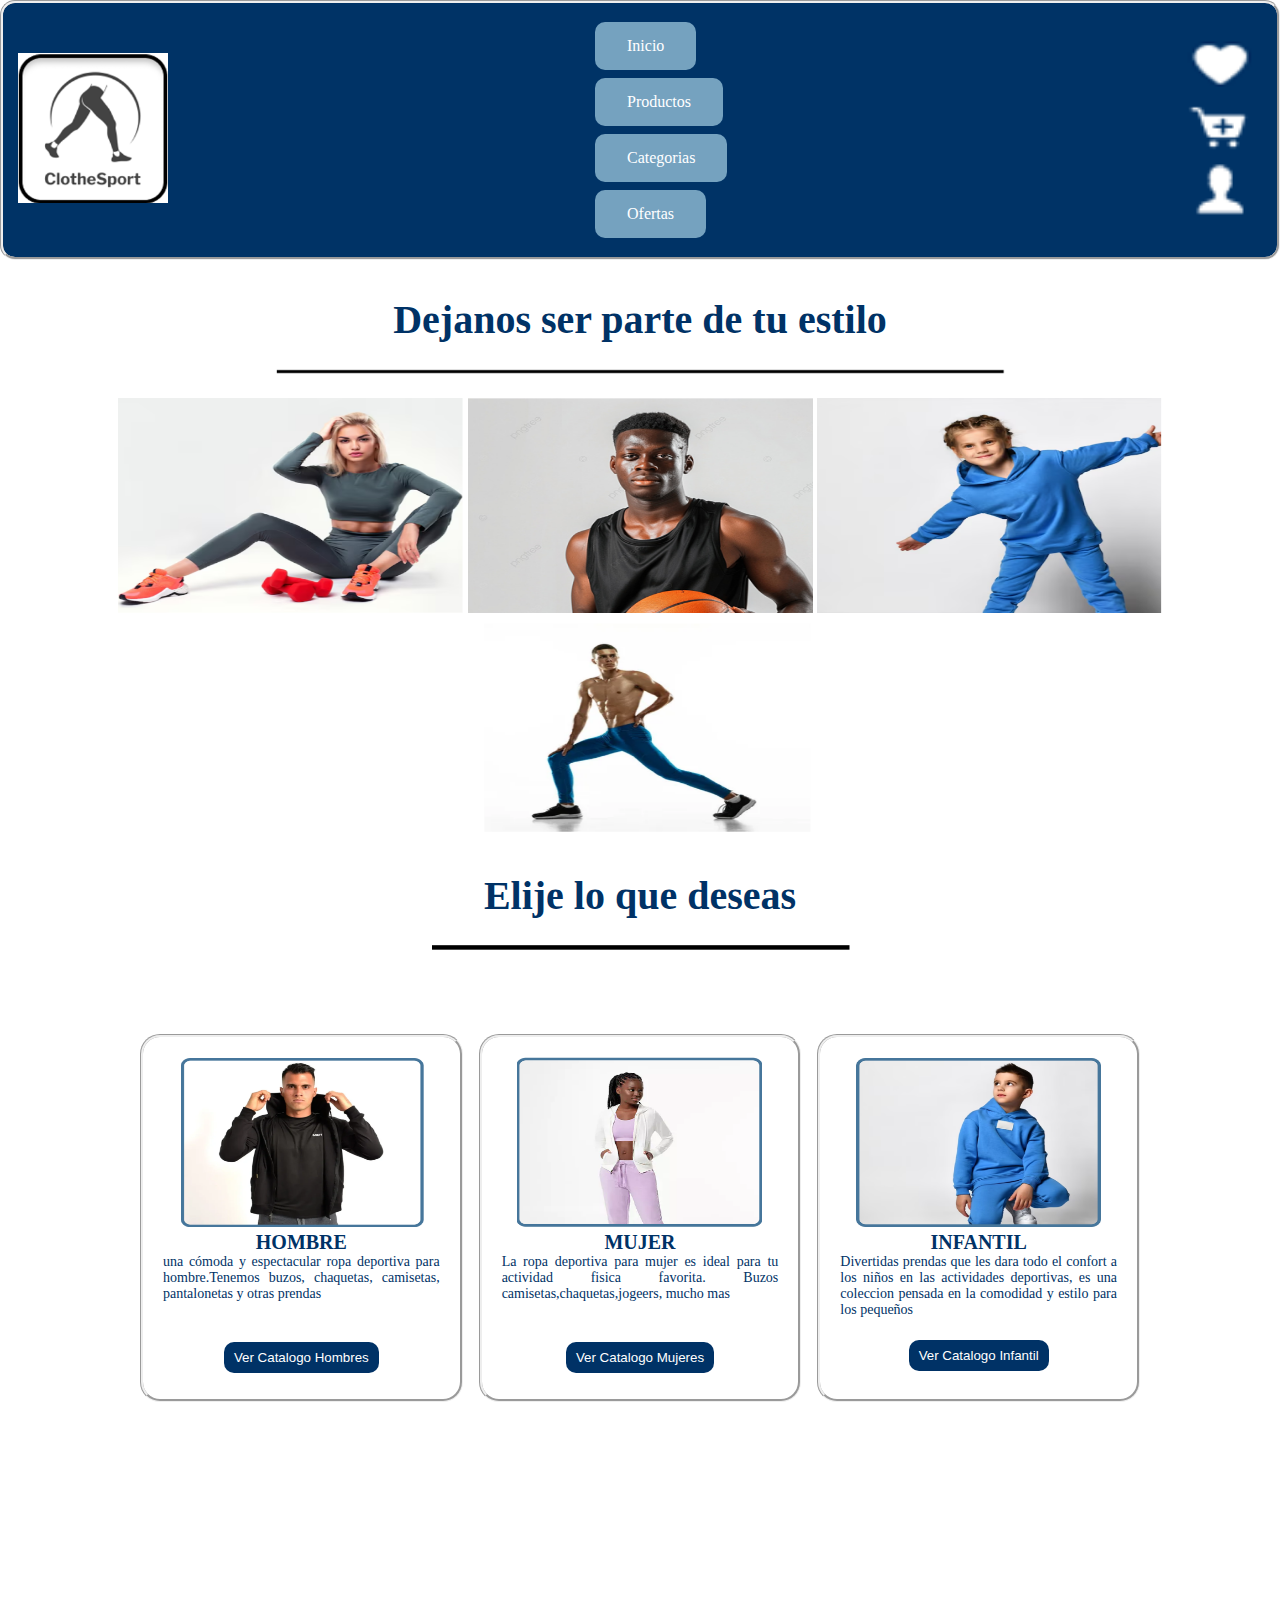
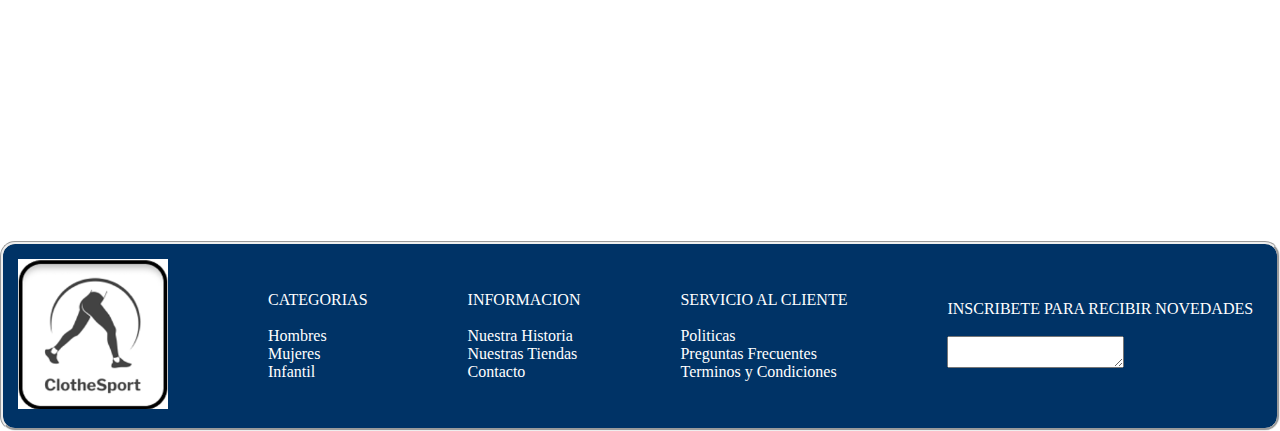
==== desktopP/indexDes.html @ 978c83f0 "se agrega la Home del proyecto" ====
<!DOCTYPE html>
<html lang="en">
  <head>
    <meta charset="UTF-8" />
    <meta name="viewport" content="width=device-width, initial-scale=1.0" />
    <title>Home</title>
    <link rel="stylesheet" href="./styloedi.css" />
  </head>
  <body>
    <header id="cabecera">
      <div>
        <img
          class="principal"
          src="./images/Captura de pantalla 2024-09-27 171202.png"
          width="150"
          height="150"
        />
      </div>
      <div>
        <button class="btnsucess">Inicio</button>
        <button class="btnsucess">Productos</button>
        <button class="btnsucess">Categorias</button>
        <button class="btnsucess">Ofertas</button>
      </div>
      <nav>
        <a class="imagenes" href=""
          ><img src="./images/corazon2.png" width="90" height="60" alt=""
        /></a>
        <a class="imagenes" href=""
          ><img src="./images/carronuevo.png" width="90" height="60" alt=""
        /></a>
        <a href=""
          ><img src="./images/usuario.png" width="90" height="60" alt=""
        /></a>
      </nav>
    </header>
    <br />
    <br />
    <div id="contenedor">
      <h1 class="titulo">Dejanos ser parte de tu estilo</h1>
      <br />
      <img
        class="image"
        src="./images/raya.png"
        width="730"
        height="15"
        alt=""
      /><br /><br />
      <img
        class="imagen"
        src="./images/mujer1.png"
        width="345"
        height="215"
        alt=""
      />
      <img
        class="imagen"
        src="./images/hombrebasket.png"
        width="345"
        height="215"
        alt=""
      />
      <img
        class="imagen"
        src="./images/infantil.png"
        width="345"
        height="215"
        alt=""
      />
      <img
        class="imagen"
        src="./images/hombresport.png"
        width="345"
        height="215"
        alt=""
      />
      <div>
        <br /><br />
        <h1 class="titulo">Elije lo que deseas</h1>
        <br />
        <img
          src="./images/raya2.png"
          width="420"
          height="15"
          alt=""
        /><br /><br />
      </div>
    </div>
    <section class="catalogos">
      <div class="grid-container">
        <div class="grid-item">
           <img
            src="./images/hombrecatalogo.png"
            width="245"
            height="170"
            alt=""
          />
          <h3 class="titulocard">HOMBRE</h3>
          <p class="texto">
            una cómoda y espectacular ropa deportiva para hombre.Tenemos buzos,
            chaquetas, camisetas, pantalonetas y otras prendas
          </p><br><br>
          <button class="btncatalogo">Ver Catalogo Hombres</button>                  
        </div>
        <div class="grid-item">
          <img src="./images/mujercatalogo.png"  width="245" height="170" alt="">
          <h3 class="titulocard">MUJER</h3>
          <P class="texto">
            La ropa deportiva para mujer es ideal para tu actividad fisica favorita. Buzos camisetas,chaquetas,jogeers, mucho mas
          </P><br><br>
          <button class="btncatalogo">Ver Catalogo Mujeres</button>
        </div>
        <div class="grid-item">
         <img src="./images/infantilcatalogo.png" width="245" height="170" alt="">
         <h3 class="titulocard">INFANTIL</h3>
         <P class="texto">
          Divertidas prendas que les dara todo el confort a los niños en las actividades deportivas, es una coleccion pensada en la comodidad y estilo para los pequeños
        </P><br>
        <button class="btncatalogo">Ver Catalogo Infantil</button>
        </div>         
    </section>
    <footer id="cabeceraf">
      <div>
        <img
          class="principal"
          src="./images/Captura de pantalla 2024-09-27 171202.png"
          width="150"
          height="150"
        />
      </div>
      <div>
        <p class="tcategoria">CATEGORIAS</p><br>
        <p class="tcategoria">Hombres</p>
        <p class="tcategoria">Mujeres</p>
        <p class="tcategoria">Infantil</p>
      </div>
      <div>
        <p class="tcategoria">INFORMACION</p><br>
        <p class="tcategoria">Nuestra Historia</p>
        <p class="tcategoria">Nuestras Tiendas</p>
        <p class="tcategoria">Contacto</p>
      </div>
      <div>
        <p class="tcategoria">SERVICIO AL CLIENTE</p><br>
        <p class="tcategoria">Politicas</p>
        <p class="tcategoria">Preguntas Frecuentes</p>
        <p class="tcategoria">Terminos y Condiciones</p>
      </div>
       <div>
        <p class="tcategoria">INSCRIBETE PARA RECIBIR NOVEDADES</p><br>
        <textarea rows="" cols=""></textarea>
       </div>

     
    </footer>
  </body>
</html>
---- desktopP/styloedi.css ----
*{
    box-sizing: border-box;
    margin: 0;
    padding: 0;
    /*max-width: 800px; */
    font-family: "Open Sans", sans-serif;
 
  }

  /*propiedades del body****************************************************************************** */
  body {
    background-color: #FFFFFF ;
  }

  /*inforacion header menu ***************************************************************************/
  #cabecera{
    padding: 15px;  
  background-color: #003366 ;
  border-radius: 20px;
  border-style: groove;  
  display: flex;
  justify-content: left;
   align-items: center;
   gap: 25px;  
   /* Specific Gap */
   row-gap: 25px;
   column-gap: 75px;   
   /* Or shorthand */
   gap: 25px 425px;  
   place-items: center;
   border-radius: 15px;
   font-family: cursive;   
   
}
/*estilo botones*/
.btnsucess{
    background-color: #75A2BF;
    border: none;
    color: white;
    padding: 15px 32px;
    text-align: center; 
    font-size: 16px;
    margin: 4px 2px;    
    border-radius: 10px;
    font-family: cursive;
      
}
.titulo{
    text-align: center;
    font-family: cursive;
    font-size:40px;
    color: #003266;
    
  }
  #contenedor{
    text-align: center;
   
  }
  /*estilos a catalogos*************/

.catalogos{  
  max-width: 1000px;  
  margin: 0 auto;
  text-align: center;
  
}
.grid-container {
  margin-top: 60px;
  margin-bottom: 55px;
 display: grid;
 grid-template-columns: repeat(3, 1fr); /* Crea 3 columnas de igual tamaño */
 grid-template-rows: repeat(2, 368px); /* Crea 3 filas de altura fija de 100px */
 gap: 10px; /* Espacio entre las celdas */
 
}

.grid-item {

 color: #fff;
 text-align: center;
 padding: 20px;
 border-radius: 20px;
 border-style:groove;
}

.titulocard{
  text-align: center;
  font-family: cursive;
  font-size:20px;
  color: #003266;
  
}

.texto{
  text-align: justify;
  font-family: cursive;
  font-size:14px;
  color: #003266;
}

.btncatalogo{
  background-color: #003266;
    border: none;
    color: white;
    padding: 8px 10px;
    text-align: left; 
   
    margin: 4px 2px;    
    border-radius: 10px;
}

#piedepagina {
  background-color: #003266;
  padding: 15px;
  margin: 2px;
  border-radius: 10px;
  display: flex;
  justify-content: space-between;
}

.tcategoria{
  color:white;
  font-family: cursive;
}

/*inforacion footer ***************************************************************************/
#cabeceraf{
  padding: 15px;  
background-color: #003366 ;
border-radius: 20px;
border-style: groove;  
display: flex;
justify-content: left;
 align-items: center;
 gap: 25px;  
 /* Specific Gap */
 row-gap: 25px;
 column-gap: 75px;   
 /* Or shorthand */
 gap: 25px 100px;  
 place-items: left;
 border-radius: 15px;
 font-family: cursive;   
 
}

 /*adaptacion a 600 o menos px***************************************************************************** */
 
 .grid-container {
  display: grid;
  gap: 1rem;
  grid-auto-flow: dense;
  grid-auto-rows: 22rem;
  grid-template-columns: repeat(auto-fill, minmax(min(100%, 15rem), 1fr));
  

}
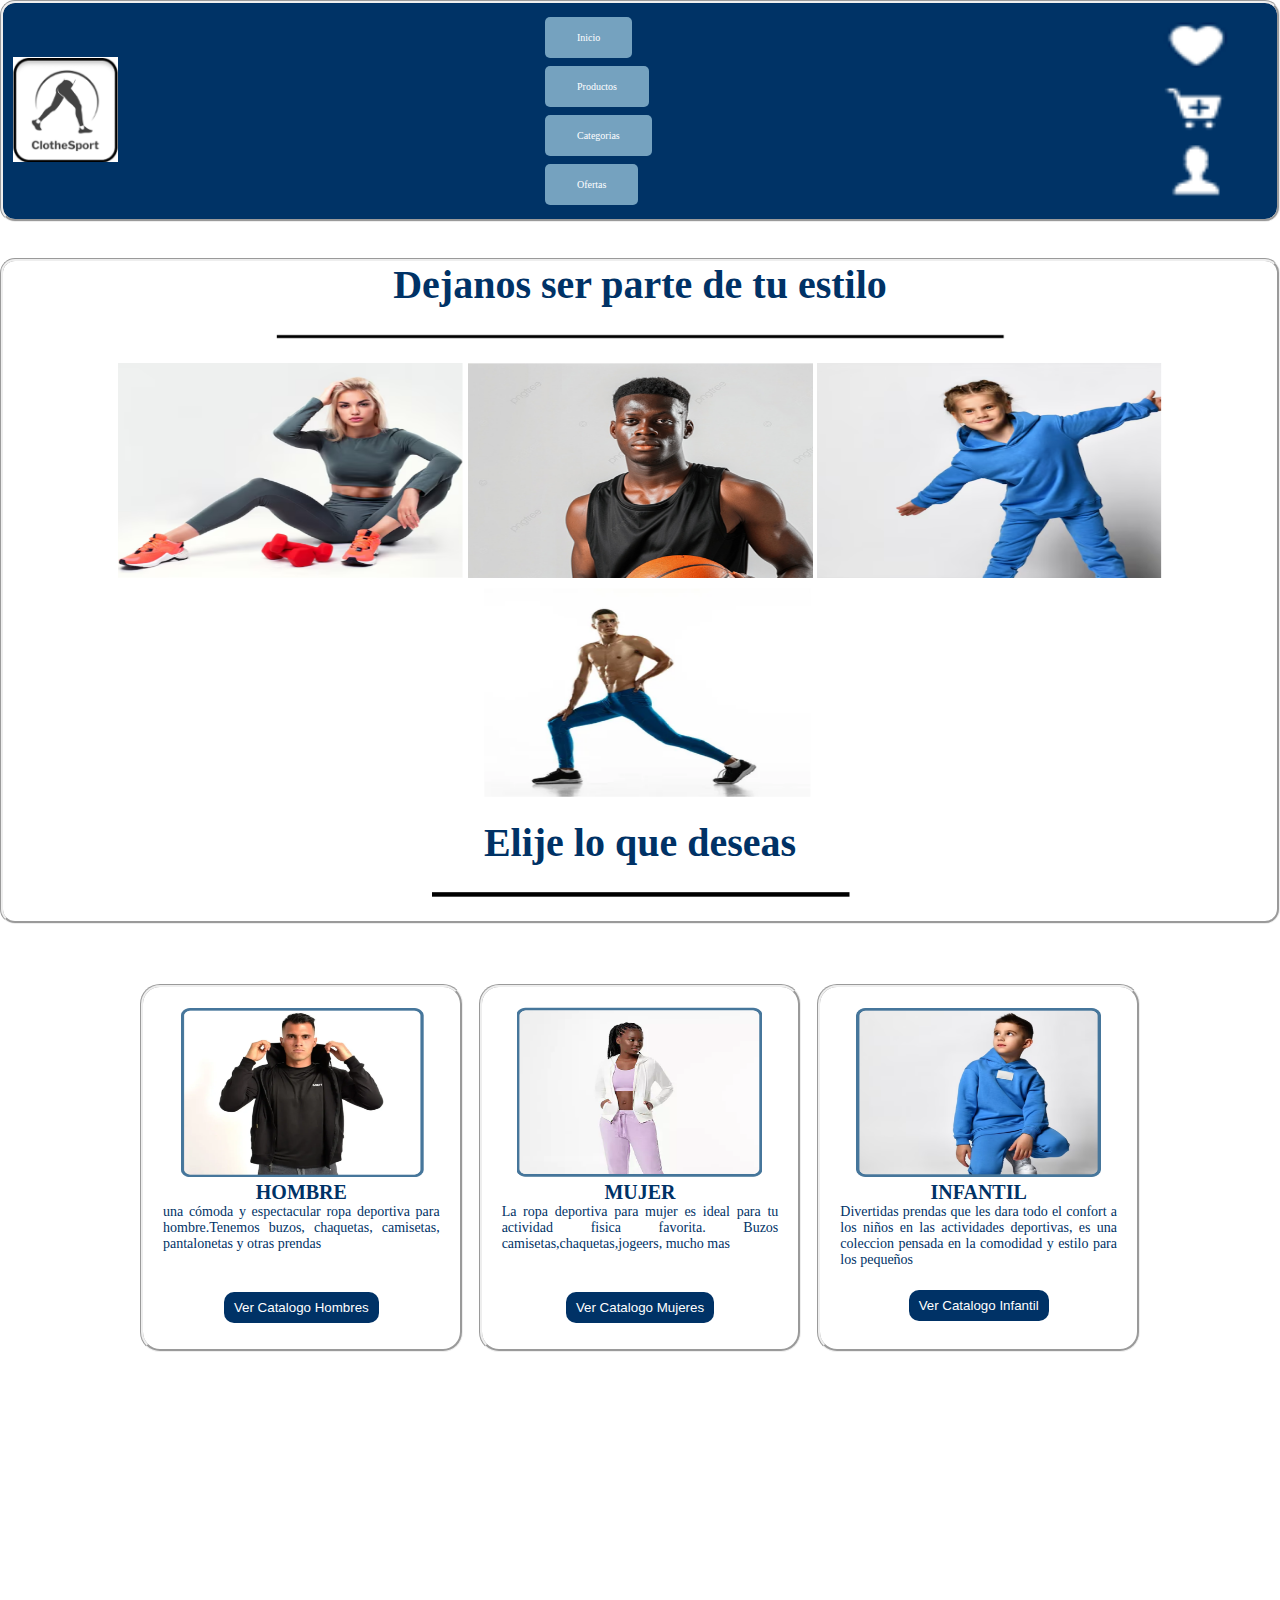
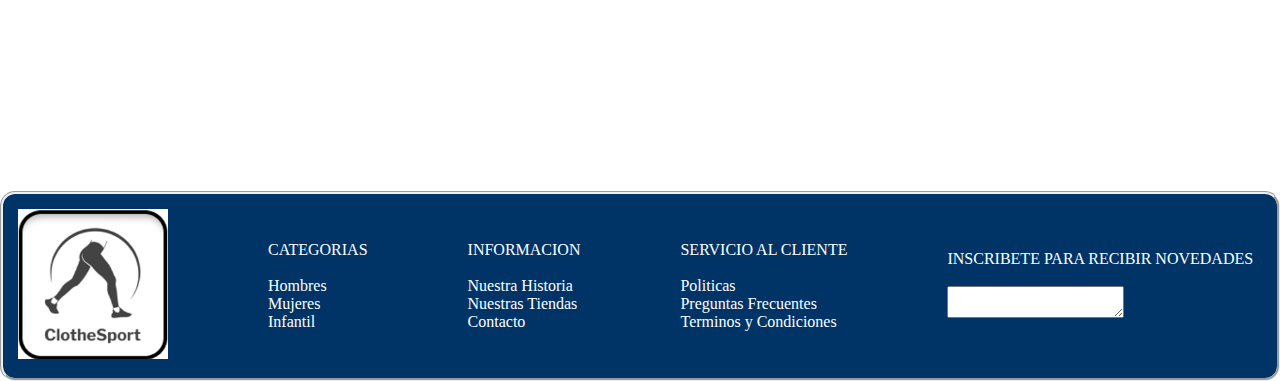
==== commit 6e668486: "Agregado home del proyecto" ====
--- a/desktopP/indexDes.html
+++ b/desktopP/indexDes.html
@@ -12,11 +12,11 @@
         <img
           class="principal"
           src="./images/Captura de pantalla 2024-09-27 171202.png"
-          width="150"
-          height="150"
+          width="105"
+          height="105"
         />
       </div>
-      <div>
+      <div class="buttons">
         <button class="btnsucess">Inicio</button>
         <button class="btnsucess">Productos</button>
         <button class="btnsucess">Categorias</button>
@@ -37,6 +37,9 @@
     <br />
     <br />
     <div id="contenedor">
+      
+
+      
       <h1 class="titulo">Dejanos ser parte de tu estilo</h1>
       <br />
       <img
@@ -73,9 +76,10 @@
         width="345"
         height="215"
         alt=""
+        
       />
       <div>
-        <br /><br />
+        <br />
         <h1 class="titulo">Elije lo que deseas</h1>
         <br />
         <img
@@ -86,6 +90,8 @@
         /><br /><br />
       </div>
     </div>
+  
+    
     <section class="catalogos">
       <div class="grid-container">
         <div class="grid-item">
--- a/desktopP/styloedi.css
+++ b/desktopP/styloedi.css
@@ -14,19 +14,18 @@
 
   /*inforacion header menu ***************************************************************************/
   #cabecera{
-    padding: 15px;  
+    padding: 10px;  
   background-color: #003366 ;
   border-radius: 20px;
   border-style: groove;  
   display: flex;
-  justify-content: left;
-   align-items: center;
-   gap: 25px;  
+  
+   
+   
    /* Specific Gap */
-   row-gap: 25px;
-   column-gap: 75px;   
+    
    /* Or shorthand */
-   gap: 25px 425px;  
+   gap: 60px 425px;  
    place-items: center;
    border-radius: 15px;
    font-family: cursive;   
@@ -39,9 +38,9 @@
     color: white;
     padding: 15px 32px;
     text-align: center; 
-    font-size: 16px;
+    font-size: 10px;
     margin: 4px 2px;    
-    border-radius: 10px;
+    border-radius: 5px;
     font-family: cursive;
       
 }
@@ -53,8 +52,14 @@
     
   }
   #contenedor{
+    
+    border-radius: 15px;
+    border-style: groove;  
+    max-width: 1400px;
+    margin: 0 auto;
     text-align: center;
-   
+    border-spacing: static;
+    
   }
   /*estilos a catalogos*************/
 
@@ -123,6 +128,10 @@
   font-family: cursive;
 }
 
+.imagen{
+  text-align: center;
+}
+
 /*inforacion footer ***************************************************************************/
 #cabeceraf{
   padding: 15px;  
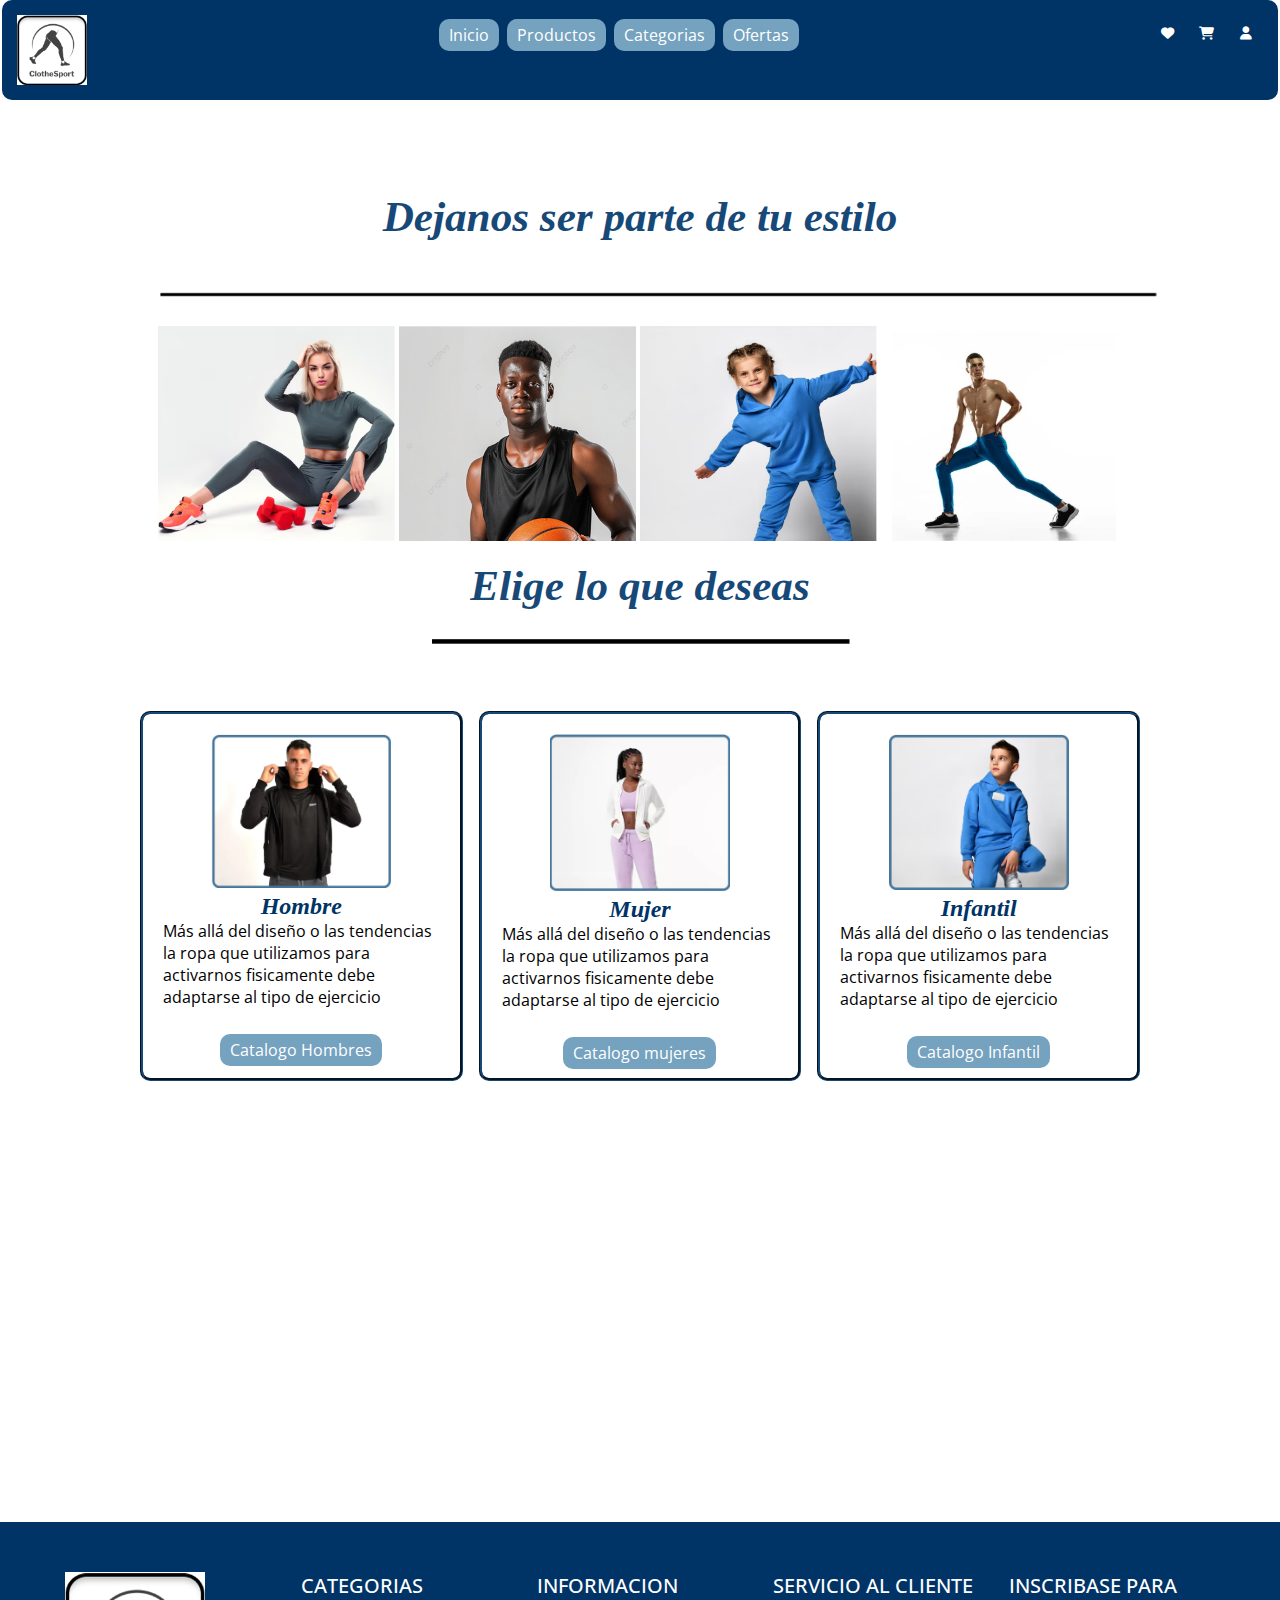
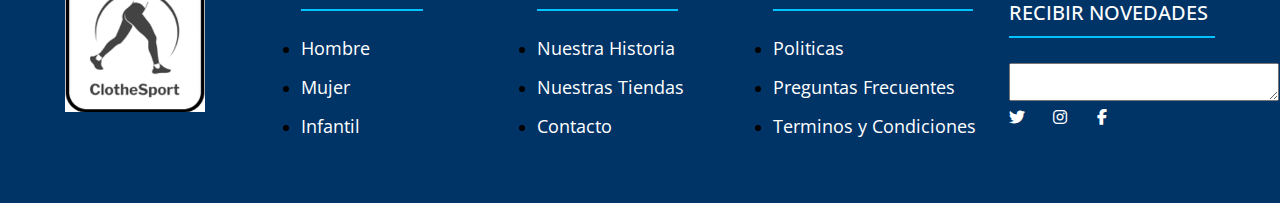
==== commit 3e7edf96: "se agrega la home del proyecto" ====
--- a/desktopP/indexDes.html
+++ b/desktopP/indexDes.html
@@ -1,163 +1,176 @@
 <!DOCTYPE html>
-<html lang="en">
+<html lang="es">
   <head>
     <meta charset="UTF-8" />
     <meta name="viewport" content="width=device-width, initial-scale=1.0" />
-    <title>Home</title>
+    <title>Inicio</title>
     <link rel="stylesheet" href="./styloedi.css" />
+    <link rel="stylesheet" href="https://cdnjs.cloudflare.com/ajax/libs/font-awesome/6.2.1/css/all.min.css">
   </head>
   <body>
-    <header id="cabecera">
-      <div>
-        <img
-          class="principal"
-          src="./images/Captura de pantalla 2024-09-27 171202.png"
-          width="105"
-          height="105"
-        />
-      </div>
+    <div id="cabecera">
+      <img id="cab1" src="./images/Captura de pantalla 2024-09-27 171202.png" width="70" height="70" alt="logo_bitcook" />
       <div class="buttons">
         <button class="btnsucess">Inicio</button>
         <button class="btnsucess">Productos</button>
         <button class="btnsucess">Categorias</button>
         <button class="btnsucess">Ofertas</button>
       </div>
-      <nav>
-        <a class="imagenes" href=""
-          ><img src="./images/corazon2.png" width="90" height="60" alt=""
-        /></a>
-        <a class="imagenes" href=""
-          ><img src="./images/carronuevo.png" width="90" height="60" alt=""
-        /></a>
-        <a href=""
-          ><img src="./images/usuario.png" width="90" height="60" alt=""
-        /></a>
-      </nav>
-    </header>
+      <div class="icons">
+        <button class="icon-buttons" aria-label="Favoritos">
+            <i class="fas fa-heart"></i>
+        </button>
+        <button class="icon-buttons" aria-label="Carrito">
+            <i class="fas fa-shopping-cart"></i>
+        </button>
+        <button class="icon-buttons" aria-label="Perfil de usuario">
+            <i class="fas fa-user"></i>
+        </button>
+    </div>
+
+    </div>
+    
+    
+    <!--inicio contendor grid -->
+    <div class="contenedor">
+      <header class="header">
+        <h1 class="titulo">Dejanos ser parte de tu estilo</h1>
     <br />
     <br />
-    <div id="contenedor">
-      
-
-      
-      <h1 class="titulo">Dejanos ser parte de tu estilo</h1>
+    <img
+      class="image"
+      src="./images/raya.png"
+      width="1000"
+      height="15"
+      alt=""
+      />
       <br />
-      <img
-        class="image"
-        src="./images/raya.png"
-        width="730"
-        height="15"
-        alt=""
-      /><br /><br />
-      <img
+      <br />
+        <img
         class="imagen"
         src="./images/mujer1.png"
-        width="345"
+        width="237"
         height="215"
         alt=""
       />
       <img
         class="imagen"
         src="./images/hombrebasket.png"
-        width="345"
+        width="237"
         height="215"
         alt=""
       />
       <img
         class="imagen"
         src="./images/infantil.png"
-        width="345"
+        width="237"
         height="215"
         alt=""
       />
       <img
         class="imagen"
         src="./images/hombresport.png"
-        width="345"
+        width="237"
         height="215"
-        alt=""
-        
+        alt=""        
       />
-      <div>
-        <br />
-        <h1 class="titulo">Elije lo que deseas</h1>
-        <br />
-        <img
+      </header>
+      <h2 class="titulo">Elige lo que deseas</h2>
+      <br />
+        <img class="image"
           src="./images/raya2.png"
           width="420"
           height="15"
           alt=""
-        /><br /><br />
+          />
+      <div class="grid-container">
+        <div class="item">
+          <img
+            class="mexicana"
+            src="./images/hombrecatalogo.png"
+            alt="pizza peperoni"
+          />                  
+          <h2 class="titulo1">Hombre</h2>
+         <p class="texto">
+          Más allá del diseño o las tendencias la ropa que utilizamos para activarnos fisicamente  debe adaptarse al tipo de ejercicio
+        </p><br>
+        <button class="btnsucess">Catalogo Hombres</button>
+        </div>
+        <div class="item">
+          <img
+            class="mexicana"
+            src="./images/mujercatalogo.png"
+            alt="pizza-salami"
+          />         
+          <h2 class="titulo1">Mujer</h2>
+          <p class="texto">
+            Más allá del diseño o las tendencias la ropa que utilizamos para activarnos fisicamente  debe adaptarse al tipo de ejercicio
+         </p>
+         <br>
+        <button class="btnsucess">Catalogo mujeres</button>
+        </div>
+        <div class="item">
+          <img
+            class="mexicana"
+            src="./images/infantilcatalogo.png"
+            alt="pizza-hawallana"
+          />          
+          <h2 class="titulo1">Infantil</h2>
+          <p class="texto">
+            Más allá del diseño o las tendencias la ropa que utilizamos para activarnos fisicamente  debe adaptarse al tipo de ejercicio
+          </p>
+          <br>
+        <button class="btnsucess">Catalogo Infantil</button>
+        </div>         
+      </div> 
+    </div> 
+  
+      <footer id="footer">
+        <div class="container">
+          
+         <div class="footer-row">
+         <div class="footer-links">
+          <div>
+            <img src="./images/Captura de pantalla 2024-09-27 171202.png" width="140" height="140" alt="">
+           </div>
+         </div>
+           <div class="footer-links">
+               
+               <h4>CATEGORIAS</h4>
+               <ul>
+                <li><a href="#">Hombre</a></li>
+                <li><a href="#">Mujer</a></li>
+                <li><a href="#">Infantil</a></li>
+               </ul>
+           </div>
+           <div class="footer-links">
+            <h4>INFORMACION</h4>
+            <ul>
+             <li><a href="#">Nuestra Historia</a></li>
+             <li><a href="#">Nuestras Tiendas</a></li>
+             <li><a href="#">Contacto</a></li>
+            </ul>
+        </div>
+        <div class="footer-links">
+          <h4>SERVICIO AL CLIENTE</h4>
+          <ul>
+           <li><a href="#">Politicas</a></li>
+           <li><a href="#">Preguntas Frecuentes</a></li>
+           <li><a href="#">Terminos y Condiciones</a></li>
+          </ul>
       </div>
+      <div class="footer-links">
+        <h4>INSCRIBASE PARA RECIBIR NOVEDADES</h4>
+          <textarea rows="" cols="" class="textoins"></textarea>
+          <div class="social-links">            
+            <a href="#"><i class="fab fa-twitter"></i></a>
+            <a href="#"><i class="fab fa-instagram"></i></a>
+            <a href="#"><i class="fab fa-facebook-f"></i></a>
+          </div>
     </div>
+         </div>
+        </div>
   
-    
-    <section class="catalogos">
-      <div class="grid-container">
-        <div class="grid-item">
-           <img
-            src="./images/hombrecatalogo.png"
-            width="245"
-            height="170"
-            alt=""
-          />
-          <h3 class="titulocard">HOMBRE</h3>
-          <p class="texto">
-            una cómoda y espectacular ropa deportiva para hombre.Tenemos buzos,
-            chaquetas, camisetas, pantalonetas y otras prendas
-          </p><br><br>
-          <button class="btncatalogo">Ver Catalogo Hombres</button>                  
-        </div>
-        <div class="grid-item">
-          <img src="./images/mujercatalogo.png"  width="245" height="170" alt="">
-          <h3 class="titulocard">MUJER</h3>
-          <P class="texto">
-            La ropa deportiva para mujer es ideal para tu actividad fisica favorita. Buzos camisetas,chaquetas,jogeers, mucho mas
-          </P><br><br>
-          <button class="btncatalogo">Ver Catalogo Mujeres</button>
-        </div>
-        <div class="grid-item">
-         <img src="./images/infantilcatalogo.png" width="245" height="170" alt="">
-         <h3 class="titulocard">INFANTIL</h3>
-         <P class="texto">
-          Divertidas prendas que les dara todo el confort a los niños en las actividades deportivas, es una coleccion pensada en la comodidad y estilo para los pequeños
-        </P><br>
-        <button class="btncatalogo">Ver Catalogo Infantil</button>
-        </div>         
-    </section>
-    <footer id="cabeceraf">
-      <div>
-        <img
-          class="principal"
-          src="./images/Captura de pantalla 2024-09-27 171202.png"
-          width="150"
-          height="150"
-        />
-      </div>
-      <div>
-        <p class="tcategoria">CATEGORIAS</p><br>
-        <p class="tcategoria">Hombres</p>
-        <p class="tcategoria">Mujeres</p>
-        <p class="tcategoria">Infantil</p>
-      </div>
-      <div>
-        <p class="tcategoria">INFORMACION</p><br>
-        <p class="tcategoria">Nuestra Historia</p>
-        <p class="tcategoria">Nuestras Tiendas</p>
-        <p class="tcategoria">Contacto</p>
-      </div>
-      <div>
-        <p class="tcategoria">SERVICIO AL CLIENTE</p><br>
-        <p class="tcategoria">Politicas</p>
-        <p class="tcategoria">Preguntas Frecuentes</p>
-        <p class="tcategoria">Terminos y Condiciones</p>
-      </div>
-       <div>
-        <p class="tcategoria">INSCRIBETE PARA RECIBIR NOVEDADES</p><br>
-        <textarea rows="" cols=""></textarea>
-       </div>
-
-     
-    </footer>
+      </footer>
   </body>
 </html>
--- a/desktopP/styloedi.css
+++ b/desktopP/styloedi.css
@@ -1,167 +1,217 @@
-*{
-    box-sizing: border-box;
-    margin: 0;
-    padding: 0;
-    /*max-width: 800px; */
-    font-family: "Open Sans", sans-serif;
+@import url('https://fonts.googleapis.com/css2?family=DM+Sans:ital,opsz,wght@0,9..40,100..1000;1,9..40,100..1000&family=DM+Serif+Display:ital@0;1&family=Kanit:ital,wght@0,100;0,200;0,300;0,400;0,500;0,600;0,700;0,800;0,900;1,100;1,200;1,300;1,400;1,500;1,600;1,700;1,800;1,900&family=Open+Sans:ital,wght@0,300..800;1,300..800&family=Playwrite+CU:wght@100..400&family=Poppins:ital,wght@0,100;0,200;0,300;0,400;0,500;0,600;0,700;0,800;0,900;1,100;1,200;1,300;1,400;1,500;1,600;1,700;1,800;1,900&family=Roboto+Condensed:ital,wght@0,100..900;1,100..900&display=swap');
+* {
+  box-sizing: border-box;
+  margin: 0;
+  padding: 0;
+  /*max-width: 800px; */
+  font-family: "Open Sans", sans-serif;
+}
+
+/*propiedades del body****************************************************************************** */
+body {
+  
+  height: 100vh; /* Viewport height */
+
+  
+}
+
+/*CABECERA DEL SITIO****************************************************************************** */
+#cabecera {
+    grid-area: encabezado;
+    background-color: #003366;
+    padding: 15px;
+    margin: 0 2px;
+    border-radius: 10px;
+    display: flex;
+    justify-content: space-between;
+    position: sticky;
+    top: 0px;
+  }
+
+  .cab2 {
+    color: #FFFFFF;
+    font-family: "Kanit", sans-serif;
+  }
+
+/*Configuracion del grid****************************************************************************** */
+
+.contenedor{
+    margin-top: 90px; 
+    max-width: 1000px;  
+     margin: 0 auto;
+    text-align: center;
+    grid-template-columns: 2fr 1fr;
+    grid-template-rows: 1fr 300px 100px;
+   grid-template-areas:none
+  
+
+}
+
+.header{
+   
+  
+  background-size:cover;
+  background-position:center;
+  background-repeat:no-repeat;
+  padding: 95px 18px 18px;
+  border-radius: 10px;
+  opacity: 1;
+  text-align: left;
+}
+.titulo{
+    color: #174978;
+    font: oblique bold 270% cursive;
+    line-height: 100%;
+    text-align: center;
+    
+}
+
+.texto{
+  text-align: left;
+  color: #000000;
+}
+
+.image{
+  text-align: center;
+}
+
+.grid-container {
+     margin-top: 60px;
+     margin-bottom: 55px;
+    display: grid;
+    grid-template-columns: repeat(3, 1fr); /* Crea 3 columnas de igual tamaño */
+    grid-template-rows: repeat(2, 370px); /* Crea 3 filas de altura fija de 100px */
+    gap: 10px; /* Espacio entre las celdas */
+    
+}
+
+.item {
+    background-color: #FFFFFF;
+    color: #fff;
+    text-align: center;
+    padding: 20px;
+    border-style: groove;
+    border-radius: 10px;
+    border-color: #174978;
+}
+
+
+.titulo1{
+    color: #003366;
+    font: oblique bold 150% cursive;
+
+}
+
+.mexicana{
+  
+  max-width: 180px;
+  background-size:cover;
+    
+}
+
+
+
+body {
+  font-family: sans-serif;
+
+}
+
+.container{
+  max-width: 1891px;
+  margin: 0 auto;
+  background-color: #003366;
+  padding: 50px;
+}
+
+.footer-row{
+  display: flex;
+  flex-wrap: wrap;
+}
+
+.footer-links{
+  width: 20%;
+  padding: 0 15px;
+}
+
+.footer-links h4{
+  font-size: 20px;
+  color: #FFFFFF;
+  margin-bottom: 25px;
+  font-weight: 500;
+  border-bottom: 2px solid #00C3FF;
+  padding-bottom: 10px;
+  display: inline-block;
+  text-decoration: none;
+}
+
+.footer-links ul li a {
+   font-size: 18px;
+   text-decoration: none;
+   color: #FFFFFF;
+   display: block;
+   margin-bottom: 15px;
+   transition: all .3s ease;
+
+}
+
+.footer-links ul li a:hover{
+  color: #FFFFFF;
+  padding-left: 6px;
+  
+}
+
+.social-links a{
+  display: inline-block;
+  min-height: 40px;
+  width: 40px;
+  color: #FFFFFF;
+}
+
+.btnsucess{
+  background-color: #75A2BF;
+  border: none;
+  color: white;
+  padding: 5px 10px;
+  text-align: center;
+  text-decoration: none;
+  display: inline-block;
+  font-size: 16px;
+  margin: 4px 2px;
+  cursor: pointer;
+  border-radius: 10px;
  
-  }
-
-  /*propiedades del body****************************************************************************** */
-  body {
-    background-color: #FFFFFF ;
-  }
-
-  /*inforacion header menu ***************************************************************************/
-  #cabecera{
-    padding: 10px;  
-  background-color: #003366 ;
-  border-radius: 20px;
-  border-style: groove;  
-  display: flex;
-  
-   
-   
-   /* Specific Gap */
-    
-   /* Or shorthand */
-   gap: 60px 425px;  
-   place-items: center;
-   border-radius: 15px;
-   font-family: cursive;   
-   
-}
-/*estilo botones*/
-.btnsucess{
-    background-color: #75A2BF;
-    border: none;
-    color: white;
-    padding: 15px 32px;
-    text-align: center; 
-    font-size: 10px;
-    margin: 4px 2px;    
-    border-radius: 5px;
-    font-family: cursive;
-      
-}
-.titulo{
-    text-align: center;
-    font-family: cursive;
-    font-size:40px;
-    color: #003266;
-    
-  }
-  #contenedor{
-    
-    border-radius: 15px;
-    border-style: groove;  
-    max-width: 1400px;
-    margin: 0 auto;
-    text-align: center;
-    border-spacing: static;
-    
-  }
-  /*estilos a catalogos*************/
-
-.catalogos{  
-  max-width: 1000px;  
-  margin: 0 auto;
-  text-align: center;
-  
-}
-.grid-container {
-  margin-top: 60px;
-  margin-bottom: 55px;
- display: grid;
- grid-template-columns: repeat(3, 1fr); /* Crea 3 columnas de igual tamaño */
- grid-template-rows: repeat(2, 368px); /* Crea 3 filas de altura fija de 100px */
- gap: 10px; /* Espacio entre las celdas */
+  
+}
+
+.textoins{
+  width: 270px;
+}
+
+.icon-buttons{
+  width: 35px;
+  height: 35px;
+  background-color: #003366;
+  border-style: none;
+  color: #FFFFFF;
+}
+
+@media(max-width:991px){
+  .footer-row{
+    text-align: center;
+  }
+  .footer-links{
+    width: 100%;
+    margin-bottom: 30px;
+  }
+}
+
+  /*adaptacion a 600 o menos px***************************************************************************** */
  
-}
-
-.grid-item {
-
- color: #fff;
- text-align: center;
- padding: 20px;
- border-radius: 20px;
- border-style:groove;
-}
-
-.titulocard{
-  text-align: center;
-  font-family: cursive;
-  font-size:20px;
-  color: #003266;
-  
-}
-
-.texto{
-  text-align: justify;
-  font-family: cursive;
-  font-size:14px;
-  color: #003266;
-}
-
-.btncatalogo{
-  background-color: #003266;
-    border: none;
-    color: white;
-    padding: 8px 10px;
-    text-align: left; 
-   
-    margin: 4px 2px;    
-    border-radius: 10px;
-}
-
-#piedepagina {
-  background-color: #003266;
-  padding: 15px;
-  margin: 2px;
-  border-radius: 10px;
-  display: flex;
-  justify-content: space-between;
-}
-
-.tcategoria{
-  color:white;
-  font-family: cursive;
-}
-
-.imagen{
-  text-align: center;
-}
-
-/*inforacion footer ***************************************************************************/
-#cabeceraf{
-  padding: 15px;  
-background-color: #003366 ;
-border-radius: 20px;
-border-style: groove;  
-display: flex;
-justify-content: left;
- align-items: center;
- gap: 25px;  
- /* Specific Gap */
- row-gap: 25px;
- column-gap: 75px;   
- /* Or shorthand */
- gap: 25px 100px;  
- place-items: left;
- border-radius: 15px;
- font-family: cursive;   
- 
-}
-
- /*adaptacion a 600 o menos px***************************************************************************** */
- 
- .grid-container {
-  display: grid;
-  gap: 1rem;
-  grid-auto-flow: dense;
-  grid-auto-rows: 22rem;
-  grid-template-columns: repeat(auto-fill, minmax(min(100%, 15rem), 1fr));
-  
-
-}
-
+  .grid-container {
+    display: grid;
+    gap: 1rem;
+    grid-auto-flow: dense;
+    grid-auto-rows: 22rem;
+    grid-template-columns: repeat(auto-fill, minmax(min(100%, 15rem), 1fr));
+
+  }
